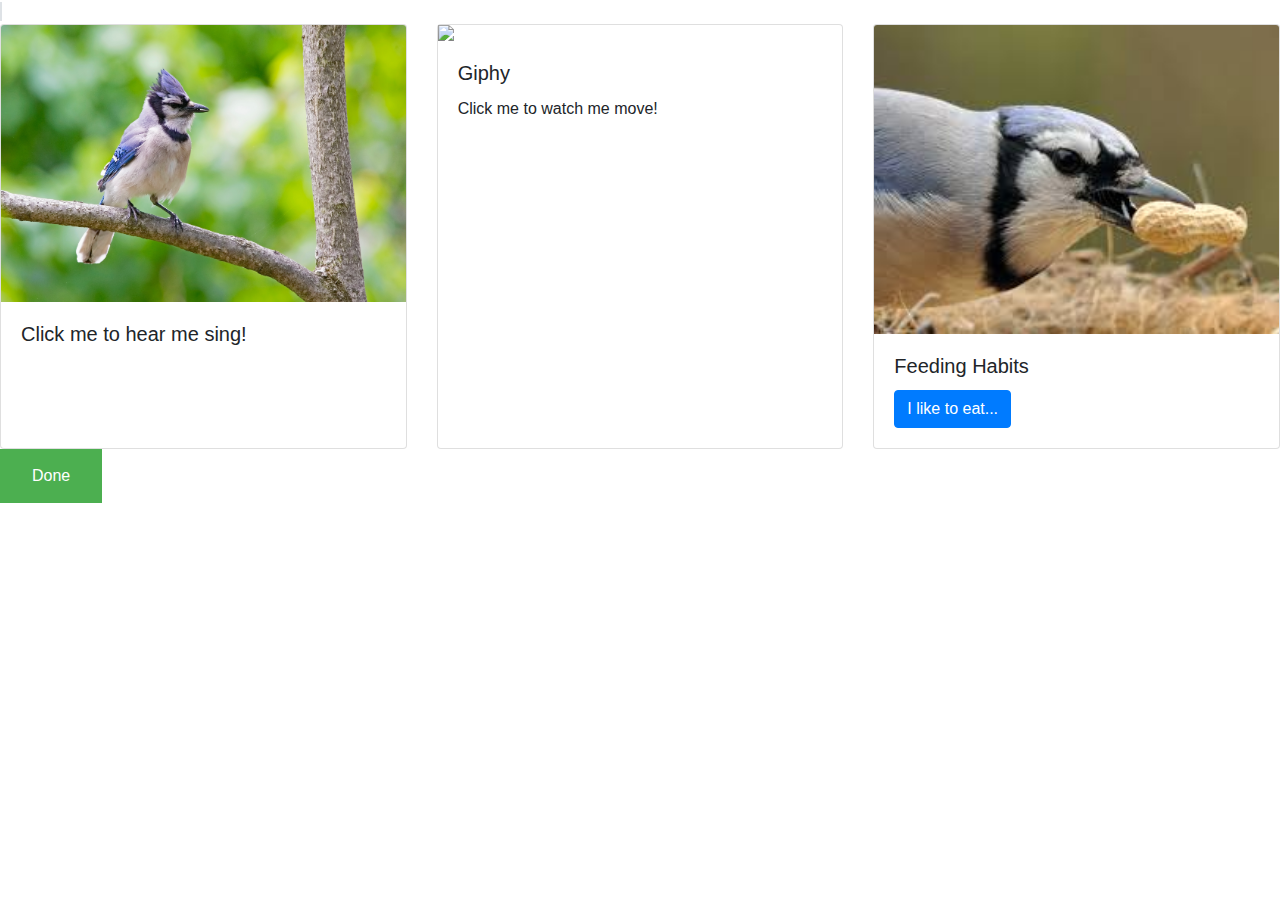
==== Blue-jay.html @ fc597e4a "Merge pull request #16 from ekhan3119/feeding-popover" ====
<!DOCTYPE html>
<html lang="en-us">
  <head>
    <meta charset="UTF-8">
    <title>Blue Jay</title>

    <link rel="stylesheet" href="https://maxcdn.bootstrapcdn.com/bootstrap/4.0.0/css/bootstrap.min.css">
    <link rel="stylesheet" typr="text" href="assets/css/style.css">
    

  </head>
  <body>
      <span class="border"></span>
      <div class="card-deck">
          <div class="card sound" id="bluejay-soundclip"  data-sounds="assets/audioclips/bluejay_call-Mike_Koenig-591302150.mp3"> 
            <img src="assets/images/mathew-schwartz-681778-unsplash-bluejay.jpg" class="card-img-top" alt="...">
            <div class="card-body">
              <h5 class="card-title">Click me to hear me sing!</h5>
              <p class="card-text"></p>
              
            </div>
          </div>

          <div class="card" id="bluejay-giphy">
            <img src="https://media.giphy.com/media/JLzpbdDNjKxj2/giphy_s.gif" 
            data-still="https://media.giphy.com/media/JLzpbdDNjKxj2/giphy_s.gif" 
            data-animate="https://media.giphy.com/media/JLzpbdDNjKxj2/giphy.gif" data-state="still" class="gif">
            <div class="card-body">
            <h5 class="card-title">Giphy</h5>
            <p class="card-text">Click me to watch me move!</p>
            

            </div>
          </div>

          <div class="card" id="bluejayfeeding">
            <img src="assets/images/bluejayeating.jpg" class="card-img-top" alt="bluejay-food">
            <div class="card-body">
              <h5 class="card-title">Feeding Habits</h5>
              <i class="fas fa-igloo"></i>

              <button type="button" class="btn btn-primary" data-toggle="popover" data-trigger="hover" data-placement="bottom" data-content="nuts, berries and seeds!">
                I like to eat...
              </button>
            </div>
          </div>
        </div>

        <button class="button" id="done" type="button">Done</button>
          <div class="congrats-gif"></div>

      </div>


<!--jQuery library -->
<script src="https://cdnjs.cloudflare.com/ajax/libs/jquery/3.3.1/jquery.min.js"></script>

<!-- Popper -->
<script src="https://cdnjs.cloudflare.com/ajax/libs/popper.js/1.12.9/umd/popper.min.js" integrity="sha384-ApNbgh9B+Y1QKtv3Rn7W3mgPxhU9K/ScQsAP7hUibX39j7fakFPskvXusvfa0b4Q" crossorigin="anonymous"></script>

<!-- Latest compiled and minified Bootstrap JavaScript -->
<script src="https://maxcdn.bootstrapcdn.com/bootstrap/4.0.0/js/bootstrap.min.js" integrity="sha384-JZR6Spejh4U02d8jOt6vLEHfe/JQGiRRSQQxSfFWpi1MquVdAyjUar5+76PVCmYl" crossorigin="anonymous"></script>
<script src="assets/javascript/app.js"></script>
</body>
		
</html>    
</body>
</html>
---- assets/css/style.css ----
.inner{
    width:100%;
    max-width: 960px;
    margin: 0 auto;
    background:lightblue;
    border: 3px solid #4CAF50;
    padding: 8px;
    display: block;
}
h1{
    color: rgb(2, 24, 24); 
    background-color: blanchedalmond;
    text-align: center; 
}
.card:hover {
    cursor: pointer;
    opacity: 0.8;
  }
 
  .button {
    background-color: #4CAF50; /* Green */
    border: none;
    color: white;
    padding: 15px 32px;
    text-align: center;
    text-decoration: none;
    display: inline-block;
    font-size: 16px;
    
  }
  .back-button{
    font-size: 16px;
    padding: 15px 32px;
    text-align: center;
    display: inline-block;



  }
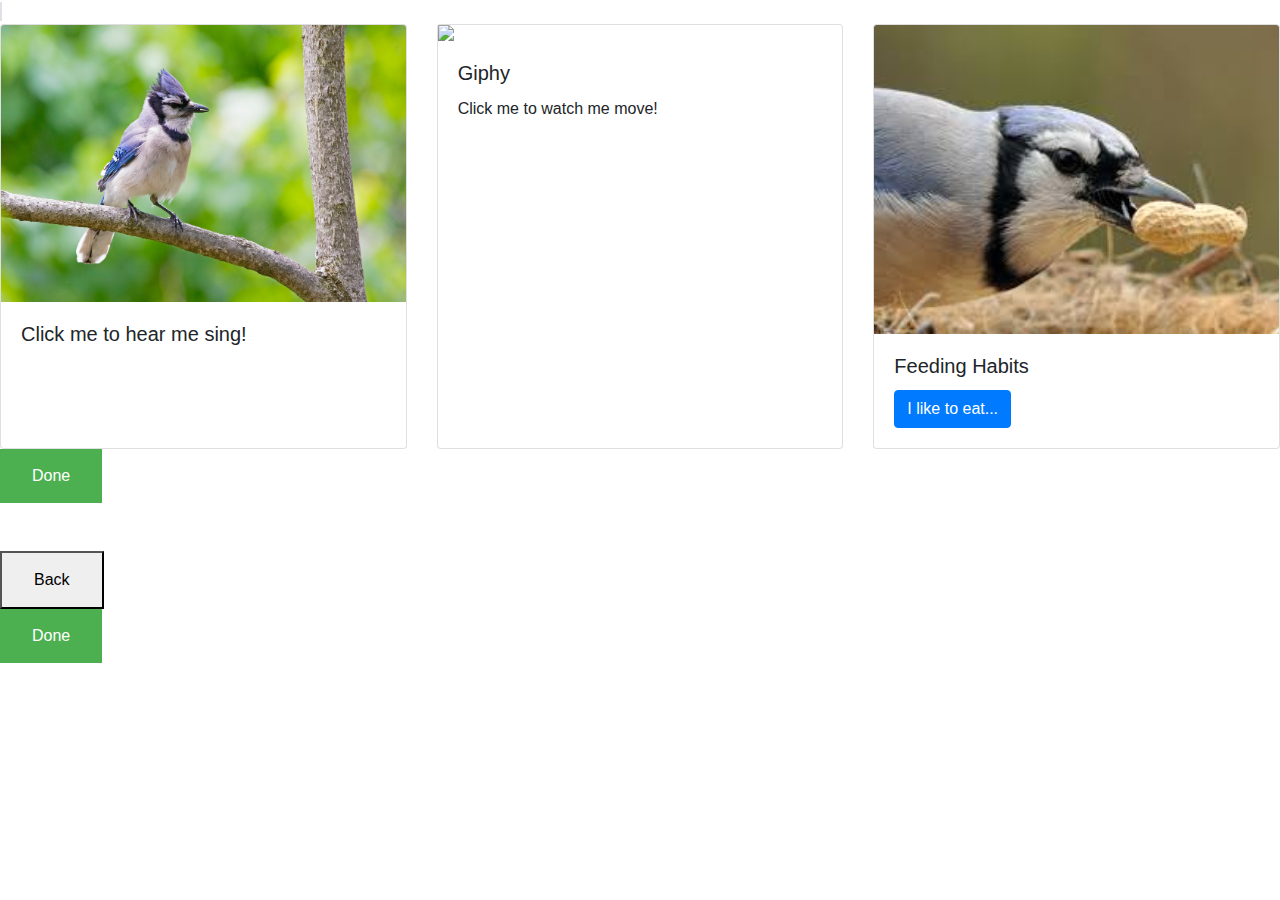
==== commit 0459d461: "Merge branch 'master' into pig-page" ====
--- a/Blue-jay.html
+++ b/Blue-jay.html
@@ -6,7 +6,6 @@
 
     <link rel="stylesheet" href="https://maxcdn.bootstrapcdn.com/bootstrap/4.0.0/css/bootstrap.min.css">
     <link rel="stylesheet" typr="text" href="assets/css/style.css">
-    
 
   </head>
   <body>
@@ -37,14 +36,25 @@
             <img src="assets/images/bluejayeating.jpg" class="card-img-top" alt="bluejay-food">
             <div class="card-body">
               <h5 class="card-title">Feeding Habits</h5>
-              <i class="fas fa-igloo"></i>
 
               <button type="button" class="btn btn-primary" data-toggle="popover" data-trigger="hover" data-placement="bottom" data-content="nuts, berries and seeds!">
                 I like to eat...
               </button>
             </div>
           </div>
+          
         </div>
+        <div>
+        <button class="button" id="done" type="button">Done</button>
+        <div class="congrats-gif"></div>
+      </div>
+      <br></br>
+      <div class="back-btn">
+          <a href="index.html"><button class="back-button" id="back" type="button">Back</button></a>
+
+      </div>
+
+
 
         <button class="button" id="done" type="button">Done</button>
           <div class="congrats-gif"></div>
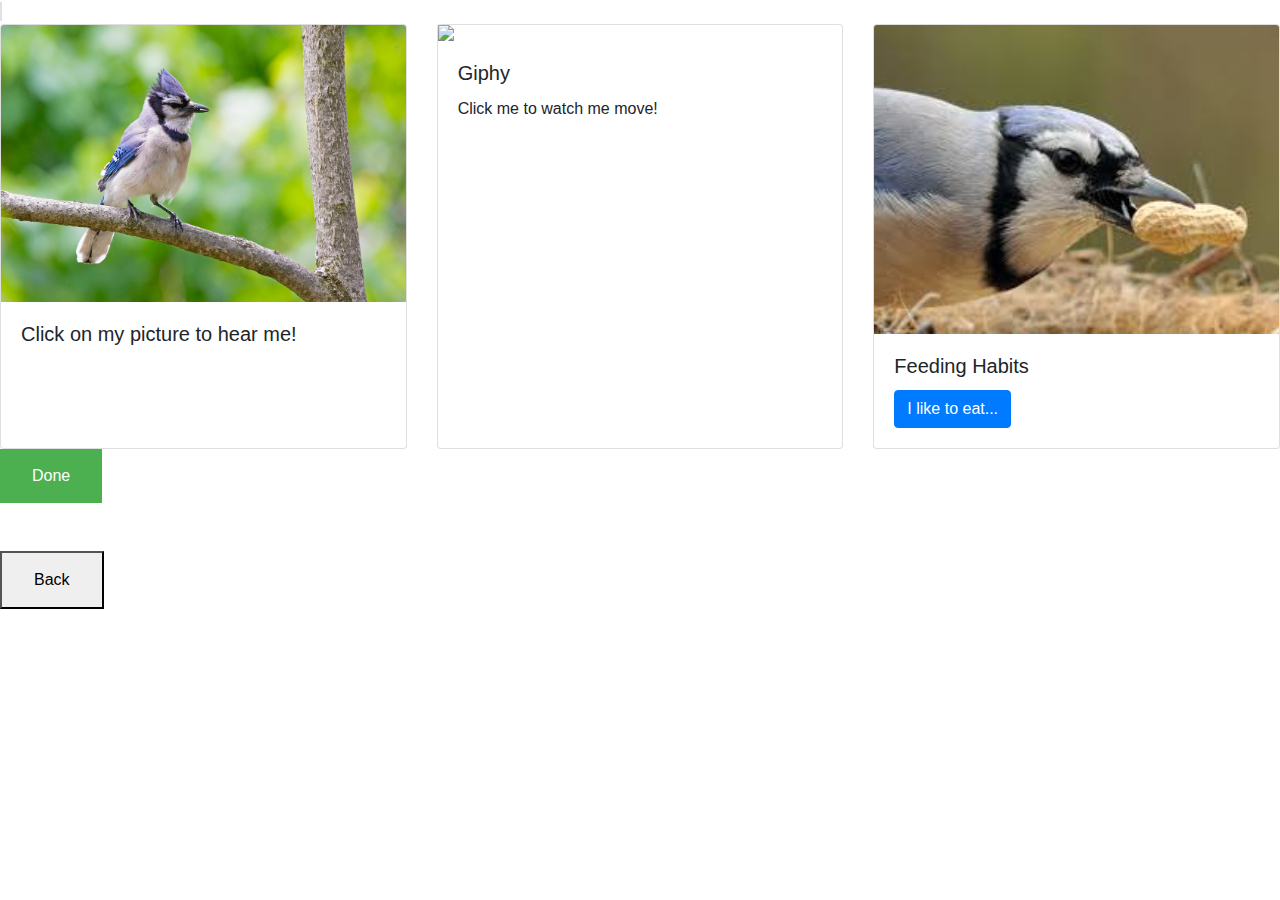
==== commit c6f092ce: "fixed indetation for all pages, added horse giphy, feeding picture, sounds" ====
--- a/Blue-jay.html
+++ b/Blue-jay.html
@@ -3,64 +3,50 @@
   <head>
     <meta charset="UTF-8">
     <title>Blue Jay</title>
-
     <link rel="stylesheet" href="https://maxcdn.bootstrapcdn.com/bootstrap/4.0.0/css/bootstrap.min.css">
     <link rel="stylesheet" typr="text" href="assets/css/style.css">
 
   </head>
+  
   <body>
       <span class="border"></span>
-      <div class="card-deck">
+        <div class="card-deck">
           <div class="card sound" id="bluejay-soundclip"  data-sounds="assets/audioclips/bluejay_call-Mike_Koenig-591302150.mp3"> 
             <img src="assets/images/mathew-schwartz-681778-unsplash-bluejay.jpg" class="card-img-top" alt="...">
-            <div class="card-body">
-              <h5 class="card-title">Click me to hear me sing!</h5>
-              <p class="card-text"></p>
-              
-            </div>
+              <div class="card-body">
+                <h5 class="card-title">Click on my picture to hear me!</h5>              
+              </div>
           </div>
 
           <div class="card" id="bluejay-giphy">
             <img src="https://media.giphy.com/media/JLzpbdDNjKxj2/giphy_s.gif" 
-            data-still="https://media.giphy.com/media/JLzpbdDNjKxj2/giphy_s.gif" 
-            data-animate="https://media.giphy.com/media/JLzpbdDNjKxj2/giphy.gif" data-state="still" class="gif">
-            <div class="card-body">
-            <h5 class="card-title">Giphy</h5>
-            <p class="card-text">Click me to watch me move!</p>
-            
-
-            </div>
+              data-still="https://media.giphy.com/media/JLzpbdDNjKxj2/giphy_s.gif" 
+              data-animate="https://media.giphy.com/media/JLzpbdDNjKxj2/giphy.gif" data-state="still" class="gif">
+                <div class="card-body">
+                  <h5 class="card-title">Giphy</h5>
+                  <p class="card-text">Click me to watch me move!</p>
+                </div>
           </div>
 
           <div class="card" id="bluejayfeeding">
             <img src="assets/images/bluejayeating.jpg" class="card-img-top" alt="bluejay-food">
-            <div class="card-body">
-              <h5 class="card-title">Feeding Habits</h5>
+              <div class="card-body">
+                <h5 class="card-title">Feeding Habits</h5>
+                  <button type="button" class="btn btn-primary" data-toggle="popover" data-trigger="hover" data-placement="bottom" data-content="nuts, berries and seeds!">
+                    I like to eat...
+                  </button>
+              </div>
+          </div> 
+        </div>
 
-              <button type="button" class="btn btn-primary" data-toggle="popover" data-trigger="hover" data-placement="bottom" data-content="nuts, berries and seeds!">
-                I like to eat...
-              </button>
-            </div>
-          </div>
-          
-        </div>
-        <div>
+      <div>
         <button class="button" id="done" type="button">Done</button>
-        <div class="congrats-gif"></div>
+          <div class="congrats-gif"></div>
       </div>
       <br></br>
       <div class="back-btn">
-          <a href="index.html"><button class="back-button" id="back" type="button">Back</button></a>
-
+        <a href="index.html"><button class="back-button" id="back" type="button">Back</button></a>
       </div>
-
-
-
-        <button class="button" id="done" type="button">Done</button>
-          <div class="congrats-gif"></div>
-
-      </div>
-
 
 <!--jQuery library -->
 <script src="https://cdnjs.cloudflare.com/ajax/libs/jquery/3.3.1/jquery.min.js"></script>
@@ -70,8 +56,7 @@
 
 <!-- Latest compiled and minified Bootstrap JavaScript -->
 <script src="https://maxcdn.bootstrapcdn.com/bootstrap/4.0.0/js/bootstrap.min.js" integrity="sha384-JZR6Spejh4U02d8jOt6vLEHfe/JQGiRRSQQxSfFWpi1MquVdAyjUar5+76PVCmYl" crossorigin="anonymous"></script>
-<script src="assets/javascript/app.js"></script>
-</body>
+<script src="assets/javascript/app.js"></script></body>
 		
 </html>    
 </body>
--- a/assets/css/style.css
+++ b/assets/css/style.css
@@ -1,6 +1,6 @@
-
 
 .inner{
+    position: relative;
     width:100%;
     max-width: 960px;
     margin: 0 auto;
@@ -9,10 +9,16 @@
     padding: 8px;
     display: block;
 }
-h1{
-    color: rgb(2, 24, 24); 
-    background-color: blanchedalmond;
+.header{
+    position: relative;
+    color: rgb(2, 24, 24);  
     text-align: center; 
+    padding: 15px 10px;
+    border: 3px solid black;
+    /* display: block; */
+    /* background-color: blanchedalmond; */
+    /* width: 960px; */
+    /* align-content: center; */   
 }
 .card:hover {
     cursor: pointer;
@@ -30,6 +36,19 @@
     font-size: 16px;
     
   }
+
+  #canvas-basic {
+    position: absolute;
+    display: block;
+    width: 100%;
+    height: 100%;
+    top: 0;
+    right: 0;
+    bottom: 0;
+    left: 0;
+    /* z-index: 0; */
+}
+
   .back-button{
     font-size: 16px;
     padding: 15px 32px;
@@ -38,4 +57,5 @@
 
 
 
-  }+  }
+
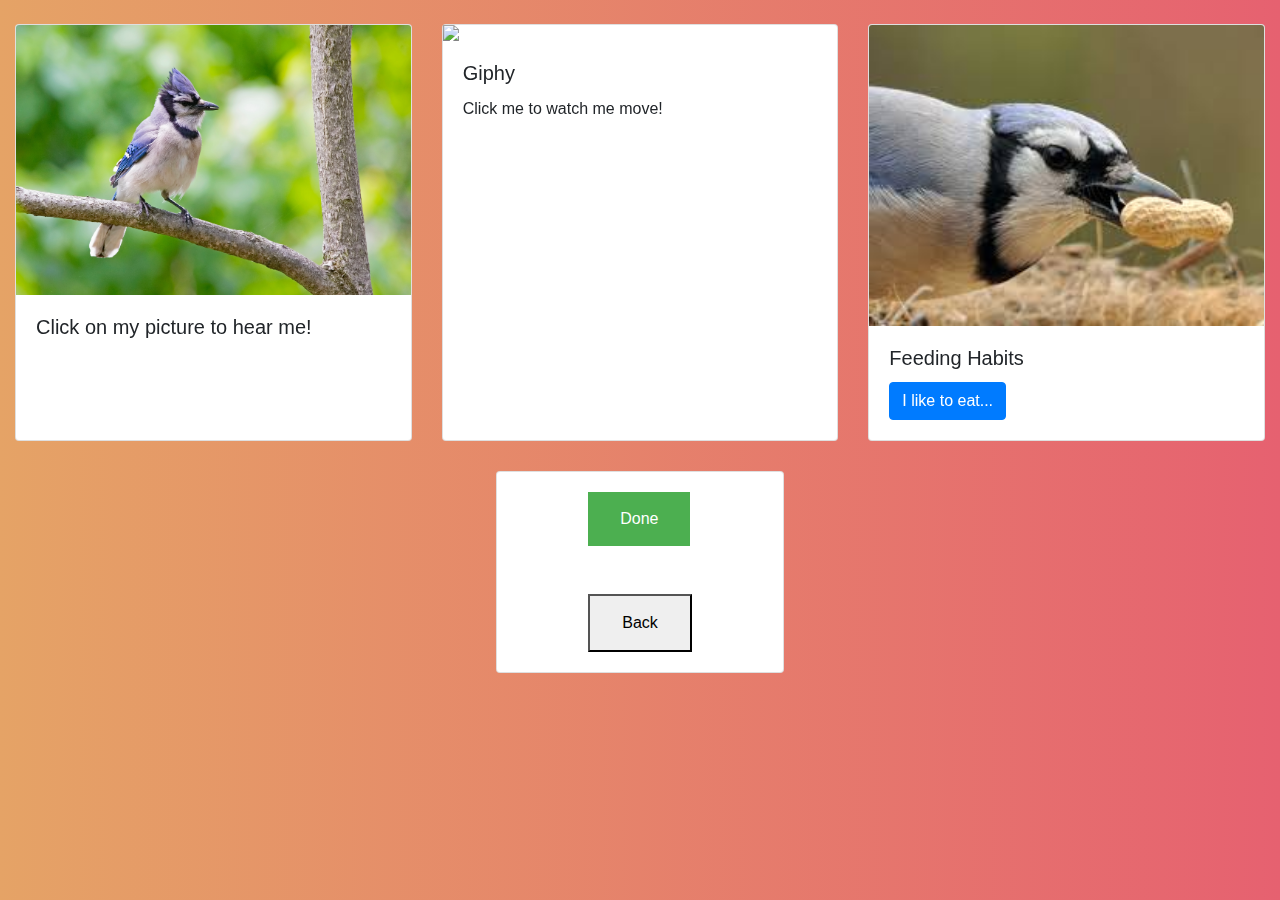
==== commit 7cc03b31: "added granim to all the pages, add card for gif and back button,added style" ====
--- a/Blue-jay.html
+++ b/Blue-jay.html
@@ -5,10 +5,11 @@
     <title>Blue Jay</title>
     <link rel="stylesheet" href="https://maxcdn.bootstrapcdn.com/bootstrap/4.0.0/css/bootstrap.min.css">
     <link rel="stylesheet" typr="text" href="assets/css/style.css">
-
+    <script src="assets/src/granim.min.js"></script>
   </head>
   
   <body>
+      <div><canvas id="canvas-basic"></canvas></div>   
       <span class="border"></span>
         <div class="card-deck">
           <div class="card sound" id="bluejay-soundclip"  data-sounds="assets/audioclips/bluejay_call-Mike_Koenig-591302150.mp3"> 
@@ -39,13 +40,15 @@
           </div> 
         </div>
 
-      <div>
-        <button class="button" id="done" type="button">Done</button>
-          <div class="congrats-gif"></div>
-      </div>
-      <br></br>
-      <div class="back-btn">
-        <a href="index.html"><button class="back-button" id="back" type="button">Back</button></a>
+      <div class="card mb-3 center" style="width: 18rem;">
+          <div class="card-body center">
+            <button class="button" id="done" type="button">Done</button>
+          <div class="congrats-gif" width="300" height="300"></div>
+          <br></br>
+          <div class="back-btn">
+            <a href="index.html"><button class="back-button" id="back" type="button">Back</button></a>
+          </div> 
+          </div>
       </div>
 
 <!--jQuery library -->
--- a/assets/css/style.css
+++ b/assets/css/style.css
@@ -1,4 +1,7 @@
-
+body{
+  margin: auto;
+  padding: 0px 15px 0px 15px;
+}
 .inner{
     position: relative;
     width:100%;
@@ -8,17 +11,16 @@
     border: 3px solid #4CAF50;
     padding: 8px;
     display: block;
+    top: 15px;
 }
 .header{
     position: relative;
     color: rgb(2, 24, 24);  
     text-align: center; 
-    padding: 15px 10px;
+    padding: 30px 30px 30px 30px;
     border: 3px solid black;
-    /* display: block; */
-    /* background-color: blanchedalmond; */
-    /* width: 960px; */
-    /* align-content: center; */   
+    top: 5px;
+    bottom: 10px; 
 }
 .card:hover {
     cursor: pointer;
@@ -34,7 +36,7 @@
     text-decoration: none;
     display: inline-block;
     font-size: 16px;
-    
+    cursor: pointer;
   }
 
   #canvas-basic {
@@ -46,7 +48,6 @@
     right: 0;
     bottom: 0;
     left: 0;
-    /* z-index: 0; */
 }
 
   .back-button{
@@ -54,8 +55,11 @@
     padding: 15px 32px;
     text-align: center;
     display: inline-block;
-
-
-
+    cursor: pointer;
   }
 
+  .center {
+    margin: auto;
+    padding: 10px;
+    top: 30px;
+  }
